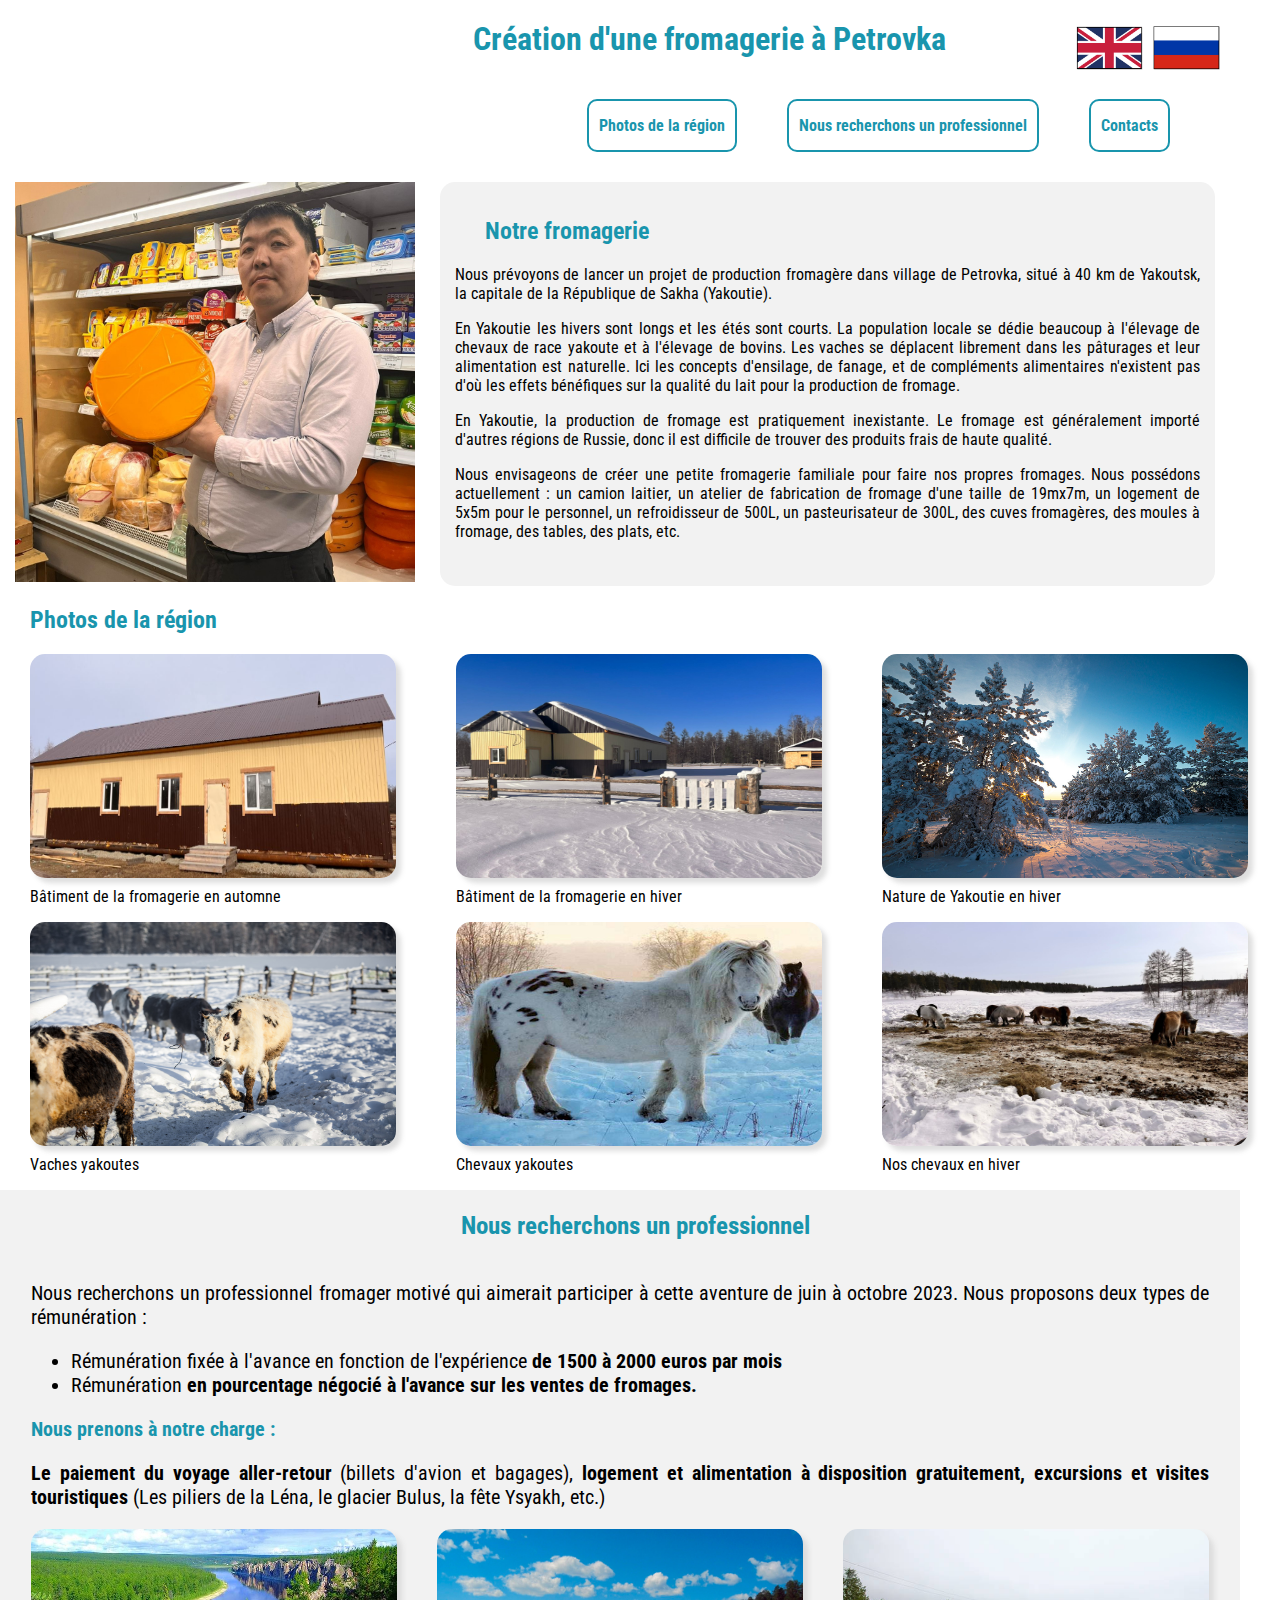
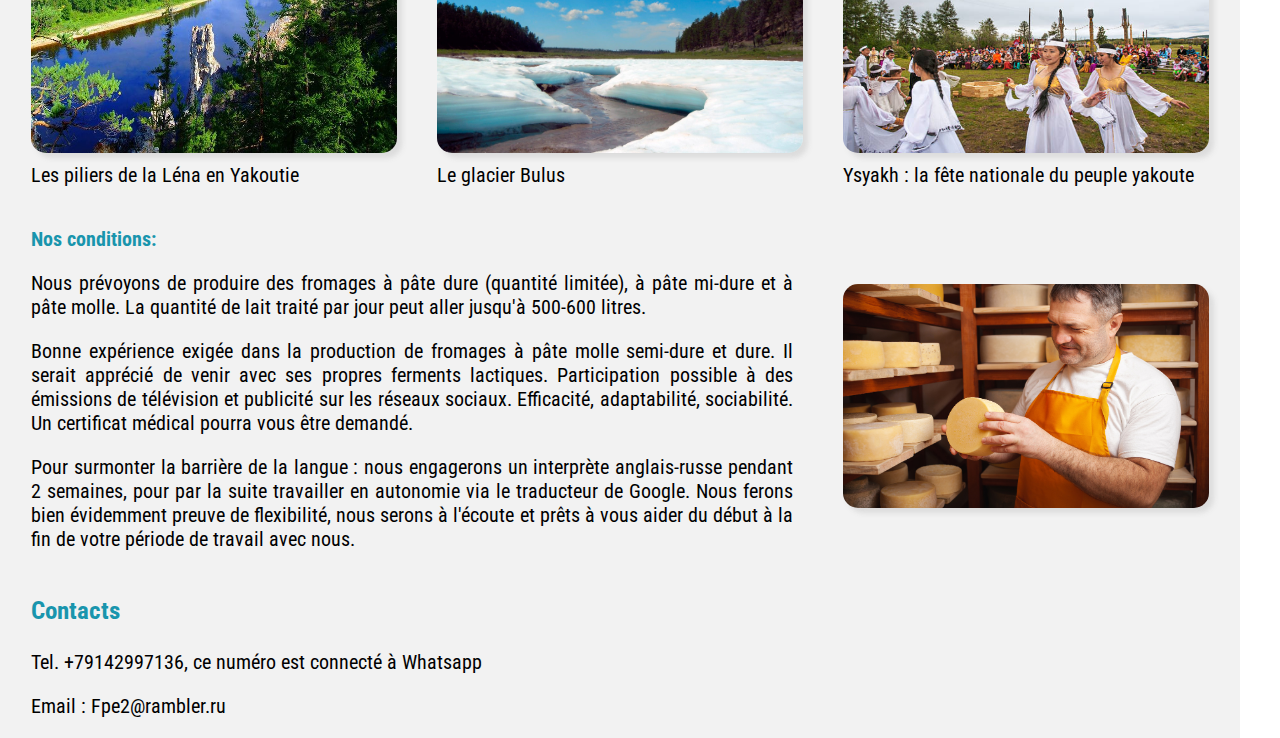
==== assets/веб-страница_fr.html @ 67baea18 "Add files via upload" ====
<!DOCTYPE html>
<html lang="ru">
<head>
    <meta charset="UTF-8">
    <meta http-equiv="X-UA-Compatible" content="IE=edge">
    <meta name="viewport" content="width=device-width, initial-scale=1.0">
    <title>Production de fromages à Petrovka</title>
    <link rel="stylesheet" href="стиль.css">
    <link rel="preconnect" href="https://fonts.googleapis.com">
<link rel="preconnect" href="https://fonts.gstatic.com" crossorigin>
<link href="https://fonts.googleapis.com/css2?family=Manrope&family=Montserrat&family=Raleway:wght@400;700;800&family=Roboto+Condensed&display=swap" rel="stylesheet">
</head>
<body>
    <header>
        <div class="title_and_languages">
            <h1>Création d'une fromagerie à Petrovka</h1>
            <nav class="change_language">
                <a href="../index.html" class="change_language_button">
                    <img src="drapeau_en.PNG" width="67px" height="44px">
                </a>
                <a href="веб-страница.html" class="change_language_button">
                    <img src="drapeau_ru.PNG" width="67px" height="44px">
                </a>
            </nav>
        </div>
        <nav class="navigation_page">
            <a href="#photos" class="link_nav">Photos de la région</a>
            <a href="#annonce" class="link_nav">Nous recherchons un professionnel</a>
            <a href="#contact" class="link_nav">Contacts</a>
        </nav>
    </header>
    <main>
        <section id="projet">
            <div class="images_article_projet">
                <img src="pavel.jpeg" class="photo_pavel" width="400px" height="400px">
                <img src="fromages.png" class="images_hidden images_article_mobile" width="366px" height="224px" >
                <img src="site_production.jpeg" class="images_hidden images_article_mobile" width="366px" height="224px">
                <img src="site_production_été.jpeg" class="images_hidden images_article_mobile" width="366px" height="224px">
             </div>
             <article id="article_text_projet">
                <h2>Notre fromagerie</h2>
                <p>Nous prévoyons de lancer un projet de production fromagère dans village de Petrovka, situé à 40 km de Yakoutsk, la capitale de la République de Sakha (Yakoutie).</p>
                <p>En Yakoutie les hivers sont longs et les étés sont courts. La population locale se dédie beaucoup à l'élevage de chevaux de race yakoute et à l'élevage de bovins. Les vaches se déplacent librement dans les pâturages et leur alimentation est naturelle. Ici les concepts d'ensilage, de fanage, et de compléments alimentaires n'existent pas d'où les effets bénéfiques sur la qualité du lait pour la production de fromage.</p>
                <p>En Yakoutie, la production de fromage est pratiquement inexistante. Le fromage est généralement importé d'autres régions de Russie, donc il est difficile de trouver des produits frais de haute qualité.</p>
                <p>Nous envisageons de créer une petite fromagerie familiale pour faire nos propres fromages. Nous possédons actuellement : un camion laitier, un atelier de fabrication de fromage d'une taille de 19mx7m, un logement de 5x5m pour le personnel, un refroidisseur de 500L, un pasteurisateur de 300L, des cuves fromagères, des moules à fromage, des tables, des plats, etc.</p>
            </article>
        </section>
        <section id="photos">
            <div class="block_photos">
                <h2>Photos de la région</h2>
                <div class="large_cards">
                    <figure class="hidden_mobile_version">
                        <img src="site_production_été.jpeg"  width="366px" height="224px">
                        <p class="titre_cards">Bâtiment de la fromagerie en automne</p>
                    </figure>
                    <figure class="hidden_mobile_version">
                        <img src="site_production.jpeg" width="366px" height="224px">
                        <p class="titre_cards">Bâtiment de la fromagerie en hiver</p>
                    </figure>
                    <figure class="hidden_mobile_version">
                        <img src="paysage 1.jpg"  width="366px" height="224px">
                        <p class="titre_cards">Nature de Yakoutie en hiver</p>
                    </figure>
                </div>
                <div class="large_cards">
                    <figure class="photos_area_mobile">
                        <img src="vache 1.jpg" width="366px" height="224px">
                        <p class="titre_cards">Vaches yakoutes</p>
                    </figure>
                    <figure class="photos_area_mobile">
                        <img src="cheval 1.jpg" width="366px" height="224px">
                        <p class="titre_cards">Chevaux yakoutes</p>
                    </figure>
                    <figure class="photos_area_mobile hidden_mobile_version">
                        <img src="chevaux_yakoutes.jpeg" width="366px" height="224px">
                        <p class="titre_cards">Nos chevaux en hiver</p>
                    </figure>
                </div>
                <div class="large_cards">
                    <figure class="images_hidden">
                        <img src="paysage 1.jpg"  width="366px" height="224px">
                        <p class="titre_cards">Nature de Yakoutie en hiver</p>
                    </figure>
                    <figure class="photos_area_mobile images_hidden">
                        <img src="chevaux_yakoutes.jpeg" width="366px" height="224px">
                        <p class="titre_cards">Nos chevaux en hiver</p>
                    </figure>
            </div>
        </section>
        
        <section id="annonce">
            <h2>Nous recherchons un professionnel</h2>
            <div class="block_annonce">
                <p>Nous recherchons un professionnel fromager motivé qui aimerait participer à cette aventure de juin à octobre 2023. Nous proposons deux types de rémunération :
                    <ul>
                        <li> Rémunération fixée à l'avance en fonction de l'expérience <strong>de 1500 à 2000 euros par mois</strong></li>
                        <li>  Rémunération <strong>en pourcentage négocié à l'avance sur les ventes de fromages.</strong></li>
                    </ul>
                    </p>
                
                <h3>Nous prenons à notre charge :</h3>
                <p><strong>Le paiement du voyage aller-retour</strong> (billets d'avion et bagages), <strong> logement et alimentation à disposition gratuitement, excursions et visites touristiques</strong> (Les piliers de la Léna, le glacier Bulus, la fête Ysyakh, etc.)</p>
                <div class="miniatures_annonce">
                    <figure class="images_include_tour">
                        <img src="Lenskie_stolby.jpg" width="366px" height="224px">
                        <p class="titre_cards">Les piliers de la Léna en Yakoutie</p>
                    </figure>
                    <figure class="images_include_tour">
                        <img src="buluus.jpg" width="366px" height="224px">
                        <p class="titre_cards">Le glacier Bulus</p>
                    </figure>
                    <figure class="images_include_tour">
                        <img src="Ysyakh.png" width="366px" height="224px">
                        <p class="titre_cards">Ysyakh : la fête nationale du peuple yakoute</p>
                    </figure>
                </div>
                <div class="annonce_end">
                    <div class="annonce_end_text">
                        <h3>Nos conditions:</h3>
                        <p>Nous prévoyons de produire des fromages à pâte dure (quantité limitée), à ​​pâte mi-dure et à pâte molle. La quantité de lait traité par jour peut aller jusqu'à 500-600 litres.</p>
                        <p>Bonne expérience exigée dans la production de fromages à pâte molle semi-dure et dure. Il serait apprécié de venir avec ses propres ferments lactiques. Participation possible à des émissions de télévision et publicité sur les réseaux sociaux. Efficacité, adaptabilité, sociabilité. Un certificat médical pourra vous être demandé. </p>
                        <p>Pour surmonter la barrière de la langue : nous engagerons un interprète anglais-russe pendant 2 semaines, pour par la suite travailler en autonomie via le traducteur de Google.
                            Nous ferons bien évidemment preuve de flexibilité, nous serons à l'écoute et prêts à vous aider du début à la fin de votre période de travail avec nous.</p>                  
                    </div>
                    <div class="miniatures_annonce_end">
                        <figure>
                            <img src="fromager.jpeg" width="366px" height="224px">
                        </figure>
                    </div>
                </div>
                <h3 id="contact">Contacts</h3>
                <p class="tel_email"> Tel. +79142997136, ce numéro est connecté à Whatsapp </p>
                <p class="tel_email"> Email : Fpe2@rambler.ru </p>
            </div>

        </section>
    
    </main>
</body>
</html>
---- assets/стиль.css ----
body {
    margin : 0px;
    max-width: 1240px;
}

h1 {
    text-align: center;
    font-family: 'Roboto Condensed';
    color: #1995AD;
    margin-top: 0px;
    padding: 20px 10px 20px 10px;
    margin-right: 120px;
}
.title_and_languages {
    display: flex;
    flex-direction: row;
    align-items: center;
    justify-content: flex-end;
}
.change_language {
    display: flex;
    justify-content: center;
    align-items: center;
    margin-right : 20px;
    gap:10px;

}
.change_language >a {
    text-decoration: none;
}
.change_language_button :hover {
    opacity: 0.33;
    box-shadow: #1995AD;
}

.navigation_page {
    display: flex;
    justify-content: flex-end;
    gap : 50px;
    margin-right: 70px;
}

.navigation_page > a{
    border:2px solid #1995AD;
    padding : 15px 10px 15px 10px;
    text-decoration: none;
    color : #1995AD;
    font-weight: 700;
    background-color:white;
    border-radius: 10px;
    font-family: 'Roboto Condensed';

}
.link_nav:hover {
    background-color: #d9d9d9dd;
}

#projet {
    margin-top: 30px;
    display: flex;
    flex-direction: row;
}
.images_article_projet >img {
    margin-left: 15px;
}

.images_hidden {
    display: none;
}

#article_text_projet {
    margin-left : 25px;
    margin-right : 25px;
    text-align:justify;
    background-color: #F2F2F2;
    padding : 15px;
    border-radius: 15px;
    font-family: 'Roboto Condensed';
}

/*LARGE CARDS */
h2{
    font-family: 'Roboto Condensed';
    color: #1995AD;
    margin-left: 30px;
}

.large_cards {
    display: flex;
    flex-direction: row;
    gap : 60px;
    margin-left: 30px;
}

figure {
object-fit: cover;
margin : 0px;
}

figure >img {
    border-radius: 15px;
    box-shadow: 5px 5px 5px #d9d9d9dd;
}
.titre_cards {
    margin-top: 5px;
    font-family: 'Roboto Condensed';

}

/*ANNONCE*/

#annonce {
    display: flex;
    flex-direction: column;    
    justify-content: center;
    align-items: center;
    background-color: #F2F2F2;
}

#annonce > h2 {
    font-size: 25px;
}

.block_annonce {
    margin-left : 100px;
    margin-right : 100px;
    text-align: justify;
    font-family: 'Roboto Condensed';
    font-size: 20px;
}
.miniatures_annonce {
    display: flex;
    flex-direction: row;
    gap : 40px;
}

.block_annonce > h3 {
    font-family: 'Roboto Condensed';
    color: #1995AD;
    font-size : 20px;
}
.annonce_end {
    display: flex;
    flex-direction: row;
    margin-top: 20px;
}
.annonce_end_text {
    margin-right: 50px;
}
.miniatures_annonce_end {
    display: flex;
    flex-direction: column;
    justify-content: center;
    align-items: center;
}
.annonce_end_text >h3 {
    font-family: 'Roboto Condensed';
    color: #1995AD;
    font-size : 20px;
    margin-top: 0px;
}
#contact {
    font-family: 'Roboto Condensed';
    color: #1995AD;
    font-size : 25px;
}

@media screen and (max-width: 768px){
  
    h1 {
        margin-right: 0px;
    }
    .title_and_languages {
        display: flex;
        flex-direction: column;
        margin-bottom: 40px;
    }
    .navigation_page {
        display: flex;
        justify-content: center;
        gap : 10px;
        font-size: 9px;
        margin-left: 30px;
    }

    .navigation_page > a{
        border:2px solid #1995AD;
        padding : 10px 5px 10px 5px;
        text-decoration: none;
        color : #1995AD;
        font-weight: 700;
        background-color:white;
        border-radius: 10px;
        font-family: 'Roboto Condensed';
    }
    .images_article_projet {
        margin-top: 10px;
    }
    .images_article_projet > .images_article_mobile {
        display: flex;
        width: 120px;
        height: 82px;
        margin-bottom : 15px;
        border-radius: 0px;
    }
    #article_text_projet {
        font-size: 12px;
        margin-left: 5px;
        margin-right: 5px;
    }

    main {
        font-size: 10px;
    }
    .block_photos > h2 {
        text-align: center;
        margin-top: 50px;
        margin-bottom: 30px;
    }
    .hidden_mobile_version {
        display: none;
    }
    .photos_area_mobile > img {
        width: 150px;
        height: 112px;
    }
    .large_cards {
        gap : 20px;
    }
    .large_cards > .images_hidden {
        display: flex;
    }
    .images_hidden > img {
        width: 150px;
        height: 112px;
    }
    .images_hidden {
        display: flex;
        flex-direction: column;
    }
    #annonce>h2 {
        font-size: 20px;
        margin-top: 50px;
        text-align: center;
    }
    .block_annonce {
        margin-left: 10px;
        margin-right: 10px;
    }
    .block_annonce > p {
        font-size: 15px;
    }
    .block_annonce > ul {
        font-size: 15px;
    }
    .block_annonce > h3 {
        text-align: center;    }
    #annonce {
        display: flex;
        align-items: normal;
    }
    .miniatures_annonce {
        display: flex;
        flex-direction: column;
        align-items: center;
        gap : 10px;
    }
    .images_include_tour > p {
        font-size: 15px;
        text-align: center;
    }
    .annonce_end {
        display: flex;
        flex-direction: column;
    }
    .annonce_end_text > h3 {
        text-align: center;
    }
    .annonce_end_text {
        margin-left: 5px;
        margin-right: 5px;
    }
    .tel_email {
        text-align: center;
    }
    .photo_pavel {
        width: 120px;
        height: 140px; 
        margin-bottom: 15px;   
        border-radius: 1px;
    }
}
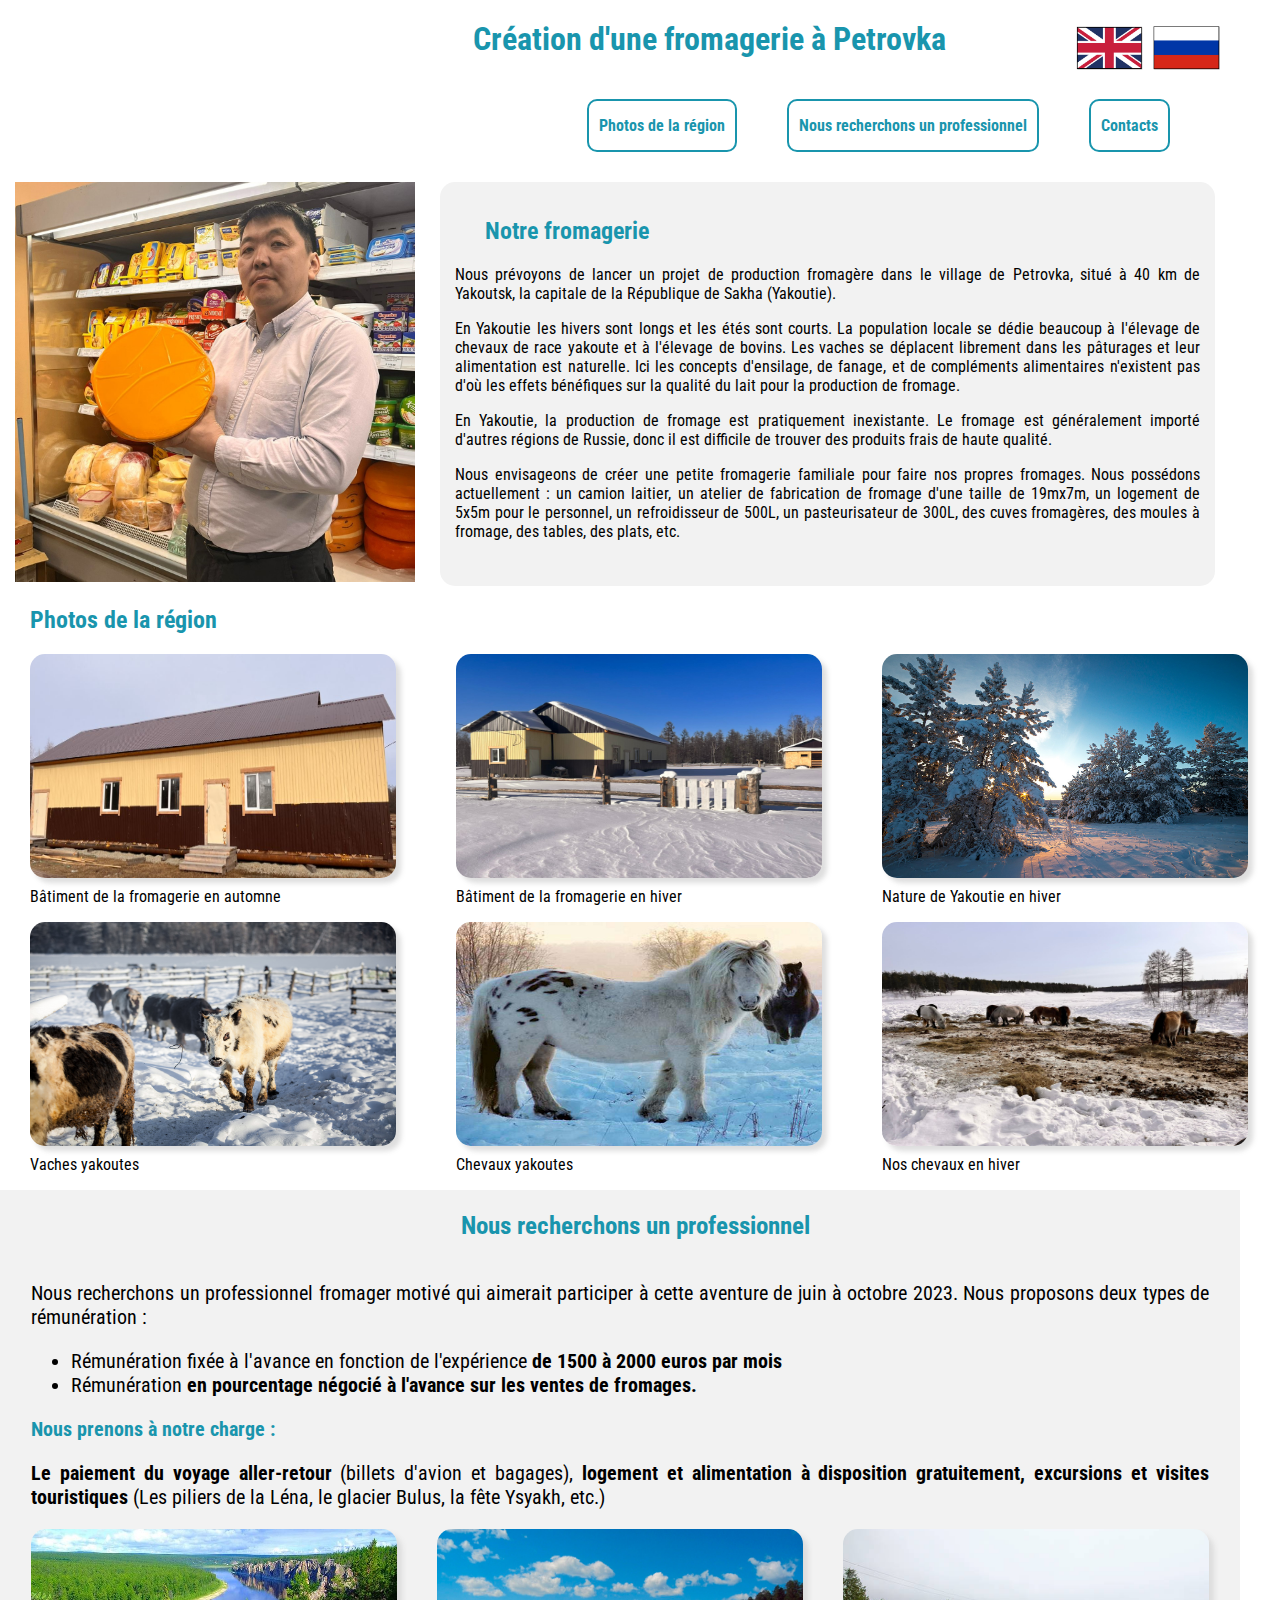
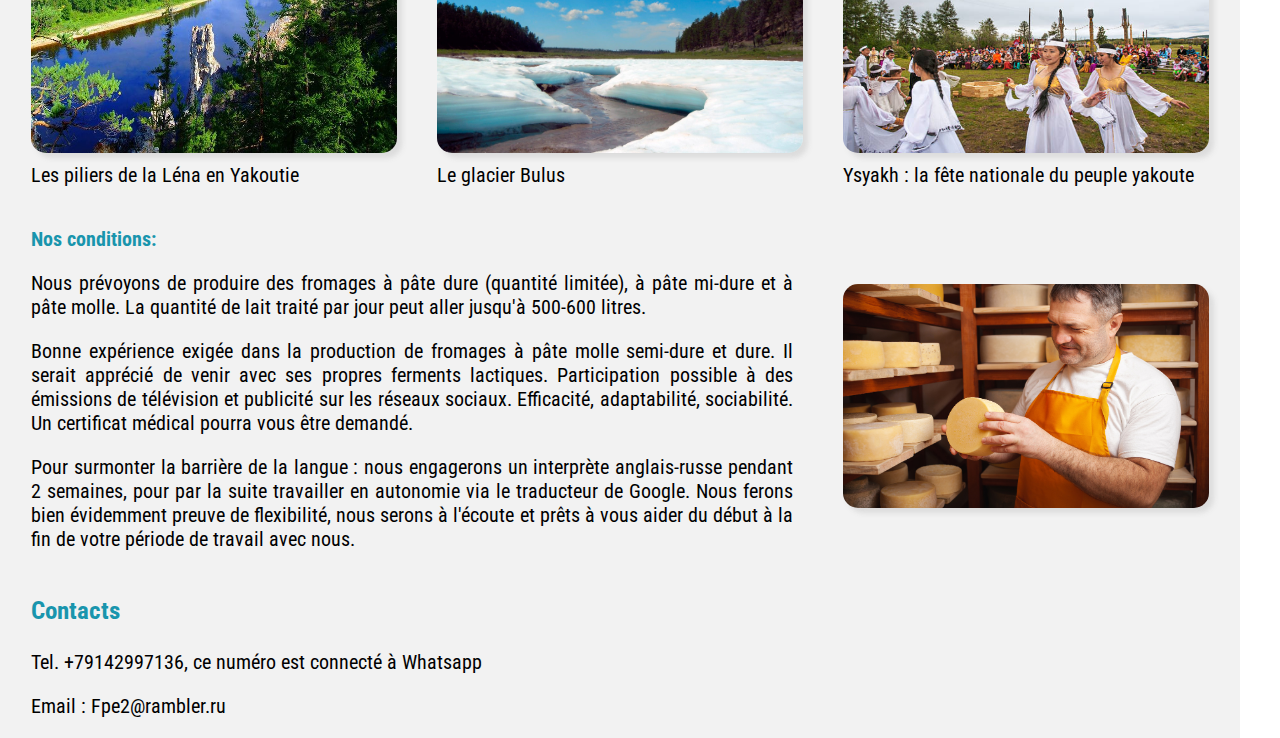
==== commit 623899e8: "Update веб-страница_fr.html" ====
--- a/assets/веб-страница_fr.html
+++ b/assets/веб-страница_fr.html
@@ -39,7 +39,7 @@
              </div>
              <article id="article_text_projet">
                 <h2>Notre fromagerie</h2>
-                <p>Nous prévoyons de lancer un projet de production fromagère dans village de Petrovka, situé à 40 km de Yakoutsk, la capitale de la République de Sakha (Yakoutie).</p>
+                <p>Nous prévoyons de lancer un projet de production fromagère dans le village de Petrovka, situé à 40 km de Yakoutsk, la capitale de la République de Sakha (Yakoutie).</p>
                 <p>En Yakoutie les hivers sont longs et les étés sont courts. La population locale se dédie beaucoup à l'élevage de chevaux de race yakoute et à l'élevage de bovins. Les vaches se déplacent librement dans les pâturages et leur alimentation est naturelle. Ici les concepts d'ensilage, de fanage, et de compléments alimentaires n'existent pas d'où les effets bénéfiques sur la qualité du lait pour la production de fromage.</p>
                 <p>En Yakoutie, la production de fromage est pratiquement inexistante. Le fromage est généralement importé d'autres régions de Russie, donc il est difficile de trouver des produits frais de haute qualité.</p>
                 <p>Nous envisageons de créer une petite fromagerie familiale pour faire nos propres fromages. Nous possédons actuellement : un camion laitier, un atelier de fabrication de fromage d'une taille de 19mx7m, un logement de 5x5m pour le personnel, un refroidisseur de 500L, un pasteurisateur de 300L, des cuves fromagères, des moules à fromage, des tables, des plats, etc.</p>
@@ -137,4 +137,4 @@
     
     </main>
 </body>
-</html>+</html>
